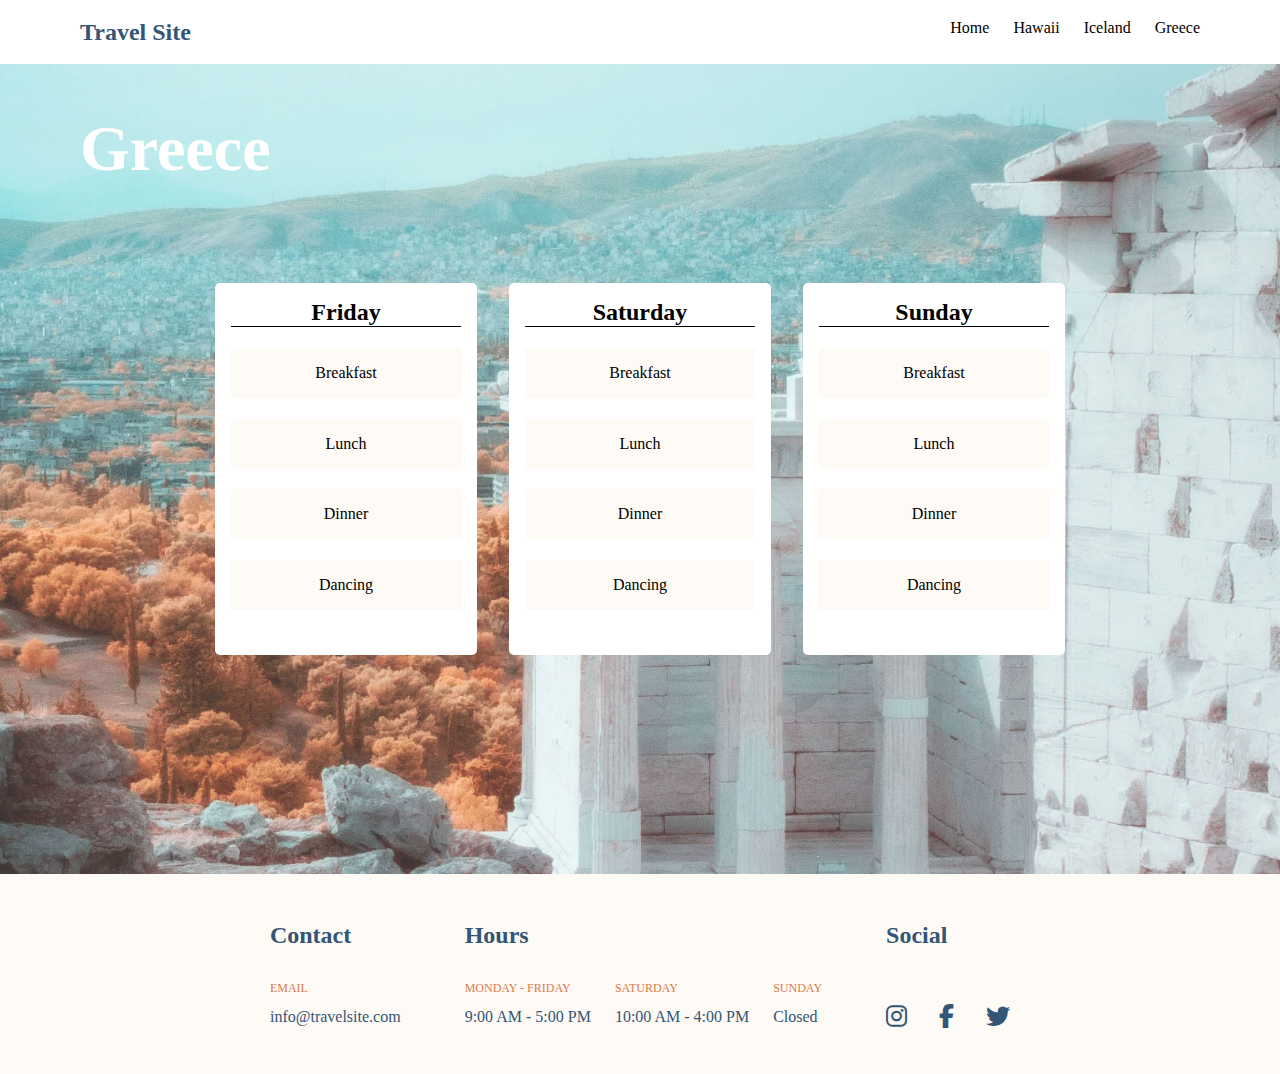
==== pages/greece.html @ eaf1b08b "completed requirements" ====
<!DOCTYPE html>
<html lang="en">
<head>
    <meta charset="UTF-8">
    <meta http-equiv="X-UA-Compatible" content="IE=edge">
    <meta name="viewport" content="width=device-width, initial-scale=1.0">
    <title>Travel Site</title>
    <link rel="stylesheet" href="../css/global.css">
    <link rel="stylesheet" href="../css/destinations.css">
    <link rel="stylesheet" href="https://cdnjs.cloudflare.com/ajax/libs/font-awesome/6.2.0/css/all.min.css">
</head>
<body>
    <header class="navbar">
        <div class="navbar__heading">
            <h2><a href="../index.html">Travel Site</a></h2>
        </div>
        <ul class="navbar__items">
            <li class="navbar__item"><a href="../index.html">Home</a></li>
            <li class="navbar__item"><a href="hawaii.html">Hawaii</a></li>
            <li class="navbar__item"><a href="iceland.html">Iceland</a></li>
            <li class="navbar__item"><a href="greece.html">Greece</a></li>        
        </ul>
    </header>
    <main>
        <section class="destination destination-greece">
            <h1 class="destination__header">Greece</h1>
            <section class="destination__section">
                <div class="card">
                    <h2 class="card__header">Friday</h2>
                    <p class="card__subheader">Breakfast</p>
                    <p class="card__subheader">Lunch</p>
                    <p class="card__subheader">Dinner</p>
                    <p class="card__subheader">Dancing</p>
                </div>
                <div class="card">
                    <h2 class="card__header">Saturday</h2>
                    <p class="card__subheader">Breakfast</p>
                    <p class="card__subheader">Lunch</p>
                    <p class="card__subheader">Dinner</p>
                    <p class="card__subheader">Dancing</p>
                </div>
                <div class="card">
                    <h2 class="card__header">Sunday</h2>
                    <p class="card__subheader">Breakfast</p>
                    <p class="card__subheader">Lunch</p>
                    <p class="card__subheader">Dinner</p>
                    <p class="card__subheader">Dancing</p>
                </div>
            </section>
        </section>
    </main>
    <footer>
        <section class="contact__section">
            <h2 class="contact__header">Contact</h2>
            <div class="contact__content">
                <p class="contact__subject">EMAIL</p>
                <p class="contact__info">info@travelsite.com</p>
            </div>
        </section>
        <section class="hours__section">
            <h2 class="hours__header">Hours</h2>
            <div class="hours__container">
                <div class="hours__content">
                    <p class="hours__subject">MONDAY - FRIDAY</p>
                    <p class="hours__info">9:00 AM - 5:00 PM</p>
                </div>
                <div class="hours__content">
                    <p class="hours__subject">SATURDAY</p>
                    <p class="hours__info">10:00 AM - 4:00 PM</p>
                </div>
                <div class="hours__content">
                    <p class="hours__subject">SUNDAY</p>
                    <p class="hours__info">Closed</p>
                </div>
            </div>
        </section>
        <section class="social__section">
            <h2 class="social__header">Social</h2>
            <div class="social__icons">
                <a href="#"><i class="fa-brands fa-instagram fa-xl"></i></a>
                <a href="#"><i class="fa-brands fa-facebook-f fa-xl"></i></a>
                <a href="#"><i class="fa-brands fa-twitter fa-xl"></i></a>
            </div>
        </section>
    </footer>
</body>
</html>
---- css/global.css ----
* {
    margin: 0;
    padding: 0;
}

body {
    font-family: verdana;
    display: flex;
    flex-direction: column;
}

main {
    padding-top: 4rem;
}

a {
    text-decoration: none;
    color:black;
}

.navbar {
    position: fixed;
    z-index: 1;
    display: flex;
    justify-content: space-between;
    align-items: center;
    box-sizing: border-box;
    margin: 0 auto;
    background: #ffffff;
    width: 100vw;
    height: 4rem;
}

.navbar__heading {
    position: relative;
    left: 5rem;
}

.navbar__heading a {
    color: #335576;
}

.navbar__items {
    display: flex;
    justify-content: space-between;
    gap: 1.5rem;
}

.navbar__item {
    position: relative;
    right: 5rem;
    display: flex;
    justify-content: space-evenly;
    list-style: none;
    width:fit-content;
    padding-bottom: .5rem;
}

.navbar__item-active::after {
    border-bottom: 2px solid #db7a4e;
}

footer {
    display: flex;
    justify-content: center;
    background:#fefaf5;
    gap: 4rem;
    padding: 3rem;
}

.contact__section {
    color:#335576;
    display: flex;
    gap: 2rem;
    align-items: left;
    flex-direction: column;
    justify-content: space-between;
}

.contact__content {
    display: flex;
    flex-direction: column;
    gap: .75rem;
}

.contact__subject {
    font-size: .75rem;
    color:#db7a4e
}

.hours__section {
    color:#335576;
    display: flex;
    flex-direction: column;
    gap: 2rem;
    align-items: left;
}

.hours__container {
    display: flex;
    flex-direction: row;
    justify-content: space-between;
    gap: 1.5rem;
}
.hours__content {
    display: flex;
    flex-direction: column;
    gap: .75rem;
}

.hours__subject {
    font-size: .75rem;
    color:#db7a4e
}

.social__section {
    color:#335576;
    display: flex;
    gap: 2rem;
    align-items: left;
    flex-direction: column;
    justify-content: space-between;
}

.social__icons {
    display: flex;
    justify-content: space-between;
    gap: 2rem;
}

.fa-brands {
    color:#335576;
}
---- css/destinations.css ----
.destination {
    position: relative;
    display: flex;
    flex-direction: column;
    align-items: center;
    padding: 3rem auto;
    background-repeat: no-repeat;
    background-size:cover;
    background-position: center;
    width: 100%;
    height: 90vh;
}

.destination-hawaii {
    background-image: url(../assets/images/hawaii.jpg);
}

.destination-iceland {
    background-image: url(../assets/images/iceland.jpg);
}

.destination-greece {
    background-image: url(../assets/images/greece.jpg);
}

.destination__header {
    position: absolute;
    color: white;
    font-size: 4rem;
    top: 3rem;
    left: 5rem;
}

.destination__section {
    display: flex;
    justify-content: center;
    align-items: center;
    margin: auto 0;
    gap: 2rem;
}

.card {
    display: flex;
    flex-direction: column;
    position: relative;
    border-radius: 5px;
    background: white;
    text-align: center;
    gap: 1.3rem;
    padding: 1rem;
    width: 230px;
    height: 340px;
}

.card__header {
    border-bottom: 1px solid black;
}

.card__subheader {
    align-items: center;
    background: #fefaf5;
    padding: 1rem 0;
}
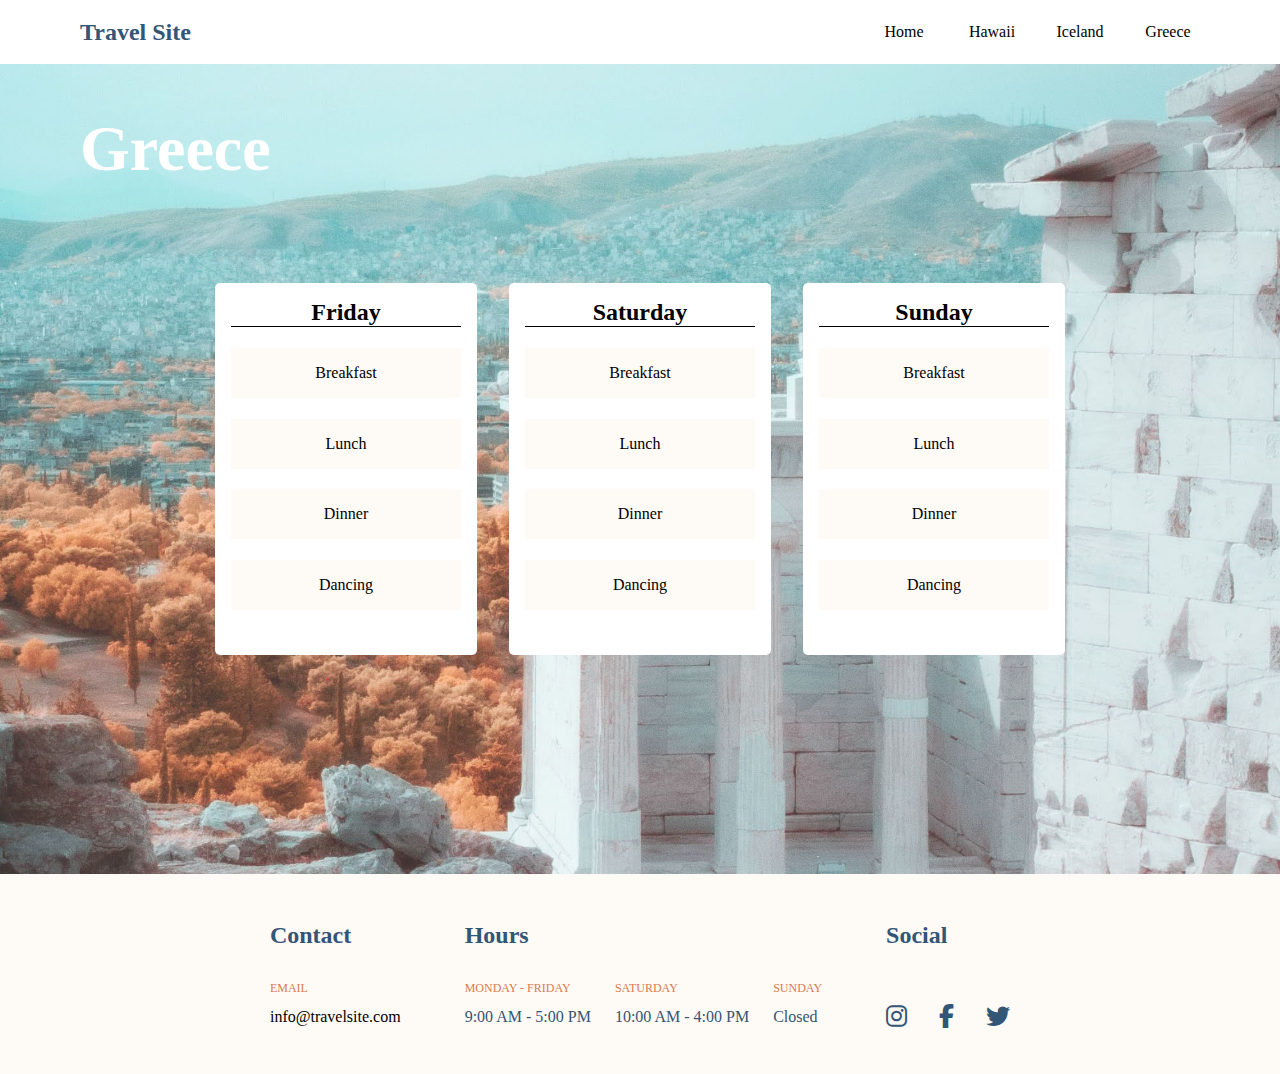
==== commit 3cb582aa: "Links and button hover states and cursor. Final commit" ====
--- a/pages/greece.html
+++ b/pages/greece.html
@@ -54,7 +54,7 @@
             <h2 class="contact__header">Contact</h2>
             <div class="contact__content">
                 <p class="contact__subject">EMAIL</p>
-                <p class="contact__info">info@travelsite.com</p>
+                <p class="contact__info"><a>info@travelsite.com</a></p>
             </div>
         </section>
         <section class="hours__section">
--- a/css/global.css
+++ b/css/global.css
@@ -52,12 +52,19 @@
     display: flex;
     justify-content: space-evenly;
     list-style: none;
-    width:fit-content;
-    padding-bottom: .5rem;
+    align-items: center;
+    height: 2.5rem;
+    width: 4rem;
+    /* padding-bottom: .5rem; */
+
 }
 
-.navbar__item-active::after {
+.navbar__item:hover {
+    border: 2px solid #fafafa;
     border-bottom: 2px solid #db7a4e;
+    border-radius: 5px;
+    background: #fafafa;
+    box-shadow:  5px 5px 80px #bcbcbc,-5px -5px 80px #ffffff;
 }
 
 footer {
@@ -86,6 +93,10 @@
 .contact__subject {
     font-size: .75rem;
     color:#db7a4e
+}
+
+.contact__info {
+    cursor: pointer;
 }
 
 .hours__section {
